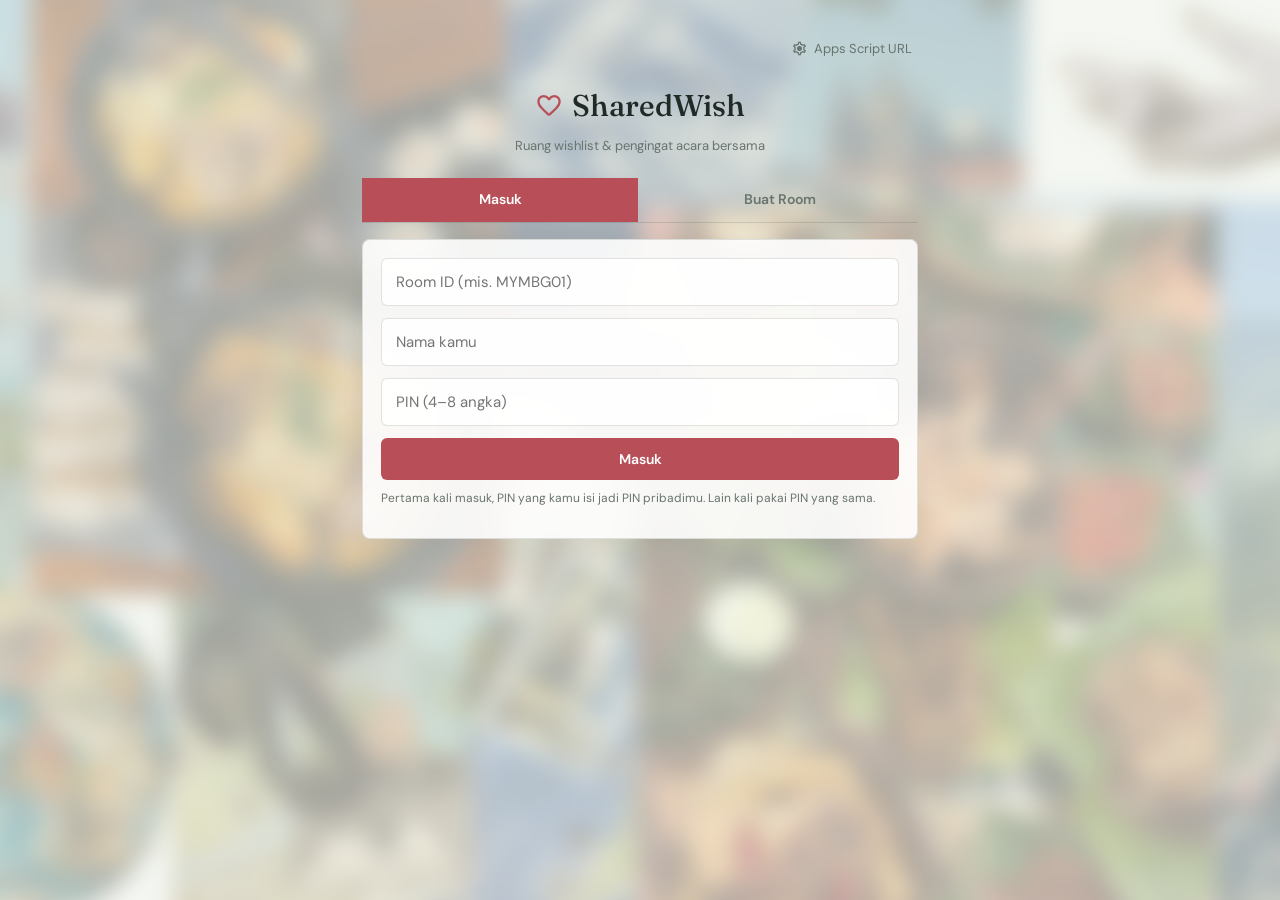
==== sharedwish-v1.html @ 008b89a0 "Add files via upload" ====
<!DOCTYPE html>
<html lang="id">
<head>
<meta charset="UTF-8">
<meta name="viewport" content="width=device-width, initial-scale=1, viewport-fit=cover">
<title>SharedWish</title>
<link rel="preconnect" href="https://fonts.googleapis.com">
<link rel="preconnect" href="https://fonts.gstatic.com" crossorigin>
<link href="https://fonts.googleapis.com/css2?family=DM+Sans:wght@400;500;600;700&family=Fraunces:opsz,wght@9..144,500;9..144,600&family=Material+Symbols+Rounded:opsz,wght,FILL,GRAD@20..48,400,0,0" rel="stylesheet">
<style>
:root{
  color-scheme:light;
  --bg:#f3f5ef; --surface:rgba(255,255,255,.88); --text:#202a26; --muted:#68746e;
  --accent:#b84f58; --accent-soft:#f6e6e1; --plum:#486359;
  --border:rgba(46,69,59,.15); --radius:8px;
}
:root[data-theme="dark"]{
  color-scheme:dark;
  --bg:#1c2723; --surface:rgba(35,47,42,.9); --text:#f0f2ec; --muted:#b1bcb4;
  --accent:#e17c78; --accent-soft:#503936; --plum:#b5c7b9; --border:rgba(219,233,220,.15);
}
html{scroll-padding-top:env(safe-area-inset-top,0px);}
*{box-sizing:border-box;}
body{margin:0;background:var(--bg);color:var(--text);font-family:'DM Sans',sans-serif;min-height:100vh;
  padding-top:env(safe-area-inset-top,0px);padding-bottom:env(safe-area-inset-bottom,0px);isolation:isolate;}
body::before,body::after{content:"";position:fixed;inset:-20px;pointer-events:none;z-index:-1;}
body::before{background:url('bg.jpg') center/cover no-repeat;filter:blur(12px);transform:scale(1.04);}
body::after{inset:0;background:rgba(239,243,236,.66);}
:root[data-theme="dark"] body::after{background:rgba(20,30,26,.72);}
h1,h2,h3{font-family:'Fraunces',serif;font-weight:500;margin:0;}
.wrap{max-width:600px;margin:0 auto;padding:34px 22px 72px;}
.screen{display:none;} .screen.active{display:block;}
input,select,textarea{width:100%;padding:13px 14px;border:1px solid var(--border);border-radius:6px;background:var(--surface);color:var(--text);font-family:inherit;font-size:15px;margin-bottom:12px;}
input:focus,select:focus,textarea:focus{outline:2px solid var(--accent);outline-offset:1px;}
button{font-family:inherit;font-size:14px;border:none;border-radius:6px;padding:12px 16px;cursor:pointer;transition:background .18s ease,border-color .18s ease,transform .18s ease;}
button:hover{transform:translateY(-1px);}
.btn-primary{background:var(--accent);color:#fff;width:100%;font-weight:600;}
.btn-primary:disabled{opacity:.6;}
.btn-ghost{background:transparent;color:var(--plum);padding:8px 4px;}
.btn-danger{background:transparent;color:var(--accent);}
.card{background:var(--surface);backdrop-filter:blur(18px);border:1px solid var(--border);border-radius:var(--radius);padding:18px;margin-bottom:12px;box-shadow:0 8px 24px rgba(34,48,39,.06);}
header.top{display:flex;align-items:center;justify-content:space-between;margin-bottom:24px;gap:10px;}
.badge{font-size:13px;color:var(--muted);}
.stat-row{display:flex;gap:10px;margin:20px 0;}
.stat{flex:1;background:var(--surface);border:1px solid var(--border);border-radius:6px;padding:14px;text-align:left;}
.stat b{display:block;font-size:24px;font-weight:600;}
.stat span{font-size:12px;color:var(--muted);}
.wish-item{display:flex;justify-content:space-between;align-items:flex-start;gap:10px;}
.wish-title{font-weight:600;}
.wish-meta{font-size:13px;color:var(--muted);margin-top:2px;}
.status-pill{display:inline-flex;align-items:center;gap:4px;font-size:12px;padding:4px 8px;border-radius:4px;background:var(--accent-soft);color:var(--accent);white-space:nowrap;}
.empty{text-align:center;color:var(--muted);padding:40px 10px;}
.fab{position:fixed;right:max(20px,env(safe-area-inset-right,0px));bottom:max(20px,env(safe-area-inset-bottom,0px));background:var(--accent);color:#fff;width:54px;height:54px;border-radius:50%;font-size:24px;display:flex;align-items:center;justify-content:center;box-shadow:0 8px 22px rgba(75,47,43,.25);border:none;}
.modal-back{position:fixed;inset:0;background:rgba(20,30,26,.46);backdrop-filter:blur(5px);display:none;align-items:flex-end;justify-content:center;z-index:10;}
.modal-back.active{display:flex;}
.modal{background:var(--surface);backdrop-filter:blur(22px);width:100%;max-width:600px;border:1px solid var(--border);border-radius:10px 10px 0 0;padding:24px 22px calc(22px + env(safe-area-inset-bottom,0px));max-height:85vh;overflow-y:auto;}
.modal h3{margin-bottom:16px;}
.row2{display:flex;gap:10px;} .row2>*{flex:1;}
.hint{font-size:12px;color:var(--muted);margin:-6px 0 14px;}
.action-row{display:flex;gap:10px;margin-top:6px;}
.action-row button{flex:1;}
.tab-row{display:flex;gap:4px;margin-bottom:16px;border-bottom:1px solid var(--border);}
.tab-btn{flex:1;background:transparent;border:0;border-bottom:2px solid transparent;border-radius:0;color:var(--muted);font-weight:600;padding:12px;}
.tab-btn.active{background:var(--accent);color:#fff;border-color:var(--accent);}
.auth-form{display:none;} .auth-form.active{display:block;}
.room-id-badge{display:inline-block;background:var(--accent-soft);color:var(--accent);font-size:12px;font-weight:600;letter-spacing:.5px;padding:5px 9px;border-radius:4px;margin-top:7px;}
.top-line{display:flex;justify-content:space-between;align-items:center;margin-bottom:24px;}
.gear{background:transparent;color:var(--muted);font-size:13px;padding:6px;display:inline-flex;align-items:center;gap:6px;}
.sync-note{font-size:12px;color:var(--muted);text-align:center;margin:6px 0 14px;}
.nav-grid{display:grid;grid-template-columns:1fr 1fr;gap:10px;margin:18px 0}
.nav-btn{background:var(--surface);border:1px solid var(--border);color:var(--text);padding:16px 12px;border-radius:6px;font-weight:600;display:flex;align-items:center;gap:10px;text-align:left}
.nav-btn .icon{color:var(--accent);}
.banner{background:var(--surface);border-left:3px solid var(--accent);color:var(--text);border-radius:4px;padding:11px 14px;margin-bottom:10px;font-size:14px;display:flex;align-items:center;gap:8px}
.bar{display:flex;height:10px;border-radius:6px;overflow:hidden;background:var(--border);margin:8px 0}
.bar i{display:block;background:var(--accent)}
.row-btns{display:flex;gap:8px;flex-wrap:wrap;margin-top:14px}
.btn-sm{background:var(--surface);border:1px solid var(--border);color:var(--plum);padding:8px 11px;font-size:13px;display:inline-flex;align-items:center;justify-content:center;gap:6px}
label.lb{display:block;font-size:12px;color:var(--muted);margin:0 0 4px}
.side{display:flex;flex-direction:column;align-items:flex-end;gap:8px}
.mem img{width:100%;max-height:220px;object-fit:cover;border-radius:10px;margin-bottom:10px;display:block}
.story{font-style:italic;margin:10px 0 0;line-height:1.5}
.icon{font-family:'Material Symbols Rounded';font-weight:normal;font-style:normal;font-size:20px;line-height:1;letter-spacing:normal;text-transform:none;display:inline-flex;align-items:center;white-space:nowrap;word-wrap:normal;direction:ltr;font-feature-settings:'liga';-webkit-font-feature-settings:'liga';-webkit-font-smoothing:antialiased;}
.icon.small{font-size:17px;}
.brand{display:flex;align-items:center;justify-content:center;gap:9px;}
.brand .icon{font-size:28px;color:var(--accent);}
@media(max-width:420px){.wrap{padding:24px 16px 72px}.card{padding:15px}.row-btns{gap:6px}.row-btns .btn-sm{flex:1}.side .btn-sm{font-size:12px;padding:7px 8px}}
</style>
</head>
<body>
<div class="wrap">

  <div id="screen-login" class="screen active">
    <div class="top-line">
      <div></div>
      <button class="gear" onclick="getApiUrl(true)"><span class="icon small" aria-hidden="true">settings</span> Apps Script URL</button>
    </div>
    <div style="text-align:center;margin-bottom:24px;">
      <h1 class="brand" style="font-size:30px;"><span class="icon" aria-hidden="true">favorite</span> SharedWish</h1>
      <p class="badge">Ruang wishlist &amp; pengingat acara bersama</p>
    </div>
    <div class="tab-row">
      <button class="tab-btn active" id="tab-join" onclick="switchAuthTab('join')">Masuk</button>
      <button class="tab-btn" id="tab-create" onclick="switchAuthTab('create')">Buat Room</button>
    </div>
    <div class="card auth-form active" id="form-join">
      <input id="in-roomid" placeholder="Room ID (mis. MYMBG01)" autocapitalize="characters">
      <input id="in-username" placeholder="Nama kamu">
      <input id="in-pin" type="password" inputmode="numeric" maxlength="8" placeholder="PIN (4–8 angka)">
      <button class="btn-primary" id="btn-join" onclick="joinRoom()">Masuk</button>
      <p class="hint" style="margin-top:10px;">Pertama kali masuk, PIN yang kamu isi jadi PIN pribadimu. Lain kali pakai PIN yang sama.</p>
    </div>
    <div class="card auth-form" id="form-create">
      <input id="in-newroomname" placeholder="Nama room, mis. My MBG">
      <input id="in-sheeturl" placeholder="Link atau ID Google Spreadsheet kamu">
      <input id="in-newusername" placeholder="Nama kamu">
      <input id="in-newpin" type="password" inputmode="numeric" maxlength="8" placeholder="PIN pribadi (4–8 angka)">
      <input id="in-createcode" placeholder="Kode pembuat (isi hanya jika diatur di backend)">
      <button class="btn-primary" id="btn-create" onclick="createRoom()">Buat Room Baru</button>
      <p class="hint" style="margin-top:10px;">Spreadsheet hanya dikirim sekali ke backend; setelah itu backend yang menentukan Spreadsheet dari Room ID.</p>
    </div>
  </div>

  <div id="screen-room" class="screen">
    <header class="top">
      <div>
        <h2 id="room-name">Room</h2>
        <p class="badge" id="room-members"></p>
        <span class="room-id-badge" id="room-id-badge"></span>
      </div>
      <button class="btn-ghost" onclick="logout()"><span class="icon small" aria-hidden="true">logout</span> Keluar</button>
    </header>
    <div id="banners"></div>
    <div class="stat-row" id="room-stats"></div>
    <div class="card" id="progress"></div>
    <div class="nav-grid">
      <button class="nav-btn" onclick="goWishlist()"><span class="icon" aria-hidden="true">favorite</span> Wishlist</button>
      <button class="nav-btn" onclick="goEntity('events')"><span class="icon" aria-hidden="true">event</span> Event</button>
      <button class="nav-btn" onclick="goEntity('secrets')"><span class="icon" aria-hidden="true">lock</span> Secret</button>
      <button class="nav-btn" onclick="goEntity('memories')"><span class="icon" aria-hidden="true">photo_camera</span> Memory</button>
    </div>
    <div class="row-btns">
      <button class="btn-sm" onclick="shareRoom()"><span class="icon small" aria-hidden="true">group_add</span> Undang</button>
      <button class="btn-sm" onclick="enableNotif()"><span class="icon small" aria-hidden="true">notifications</span> Notifikasi</button>
      <button class="btn-sm" onclick="exportJson()"><span class="icon small" aria-hidden="true">download</span> JSON</button>
      <button class="btn-sm" onclick="exportCsv()"><span class="icon small" aria-hidden="true">download</span> CSV</button>
    </div>
  </div>

  <div id="screen-wishlist" class="screen">
    <header class="top">
      <div>
        <button class="btn-ghost" onclick="goRoom()" style="padding-left:0;"><span class="icon small" aria-hidden="true">arrow_back</span> Room</button>
        <h2>Wishlist</h2>
      </div>
    </header>
    <p class="sync-note" id="sync-note"></p>
    <div id="wishlist-list"></div>
    <button class="fab" onclick="openModal()" aria-label="Tambah wishlist"><span class="icon" aria-hidden="true">add</span></button>
  </div>

  <div id="screen-entity" class="screen">
    <header class="top"><div>
      <button class="btn-ghost" onclick="goRoom()" style="padding-left:0;"><span class="icon small" aria-hidden="true">arrow_back</span> Room</button>
      <h2 id="ent-title"></h2><p class="badge" id="ent-sub"></p>
    </div></header>
    <div id="ent-list"></div>
    <button class="fab" id="ent-fab" onclick="openEnt()" aria-label="Tambah"><span class="icon" aria-hidden="true">add</span></button>
  </div>

</div>

<div class="modal-back" id="modal-back">
  <div class="modal">
    <h3 id="modal-title">Tambah Wishlist</h3>
    <input id="f-title" placeholder="Judul (mis. Camping bareng)">
    <textarea id="f-desc" placeholder="Deskripsi (opsional)" rows="2"></textarea>
    <div class="row2">
      <select id="f-category">
        <option value="Umum">Umum</option>
        <option value="Kuliner">Kuliner</option>
        <option value="Jalan-jalan">Jalan-jalan</option>
        <option value="Hiburan">Hiburan</option>
        <option value="Lainnya">Lainnya</option>
      </select>
      <select id="f-priority">
        <option value="Rendah">Prioritas: Rendah</option>
        <option value="Sedang" selected>Prioritas: Sedang</option>
        <option value="Tinggi">Prioritas: Tinggi</option>
      </select>
    </div>
    <div class="row2">
      <select id="f-status">
        <option value="idea">Ide</option>
        <option value="planned">Direncanakan</option>
        <option value="preparing">Dipersiapkan</option>
        <option value="done">Selesai</option>
      </select>
      <input id="f-target" type="date">
    </div>
    <button class="btn-sm" id="btn-mem" style="display:none;margin-bottom:12px" onclick="memWish()"></button>
    <div class="action-row">
      <button class="btn-ghost" onclick="closeModal()">Batal</button>
      <button class="btn-danger" id="btn-delete" onclick="deleteWish()" style="display:none;">Hapus</button>
      <button class="btn-primary" id="btn-save" onclick="saveWish()">Simpan</button>
    </div>
  </div>
</div>

<div class="modal-back" id="ent-modal">
  <div class="modal">
    <h3 id="ent-mtitle"></h3>
    <div id="ent-fields"></div>
    <div id="ent-extra"></div>
    <div class="action-row">
      <button class="btn-ghost" onclick="closeEnt()">Batal</button>
      <button class="btn-danger" id="ent-del" onclick="delEnt()" style="display:none;">Hapus</button>
      <button class="btn-primary" id="ent-save" onclick="saveEnt()">Simpan</button>
    </div>
  </div>
</div>

<script>
const STATUS_LABEL={idea:'Ide',planned:'Direncanakan',preparing:'Dipersiapkan',done:'Selesai'};
const STATUS_ICON={idea:'lightbulb',planned:'event_note',preparing:'schedule',done:'check_circle'};
function icon(name,small=false){ return `<span class="icon${small?' small':''}" aria-hidden="true">${name}</span>`; }
function statusMarkup(status){ return `${icon(STATUS_ICON[status]||'circle',true)} ${STATUS_LABEL[status]||status}`; }
let state={currentRoom:null,currentUser:null,rooms:{}};
let editingId=null;

function loadState(){
  try{ const raw=localStorage.getItem('sharedwish'); if(raw) state=JSON.parse(raw); }
  catch(e){ console.warn('load failed',e); }
}
function saveState(){
  try{ localStorage.setItem('sharedwish', JSON.stringify(state)); }
  catch(e){ console.warn('save failed',e); }
}
function show(id){
  document.querySelectorAll('.screen').forEach(s=>s.classList.remove('active'));
  document.getElementById(id).classList.add('active');
}
function currentRoomObj(){ return state.rooms[state.currentRoom]; }

function getApiUrl(force){
  let url=localStorage.getItem('sharedwish_apiurl');
  if(!url||force){
    url=prompt('Masukkan Apps Script Web App URL (hasil deploy backend):', url||'');
    if(url) localStorage.setItem('sharedwish_apiurl', url.trim());
  }
  return url;
}
function extractSheetId(input){
  const m=(input||'').match(/[-\w]{25,}/);
  return m?m[0]:(input||'').trim();
}
async function api(body,auth=true){
  const url=getApiUrl(); if(!url) throw new Error('Apps Script URL belum diatur');
  if(auth){ const r=currentRoomObj(); body={...body,roomId:state.currentRoom,name:state.currentUser,token:r&&r.token}; }
  const res=await fetch(url,{method:'POST',headers:{'Content-Type':'text/plain;charset=utf-8'},body:JSON.stringify(body)});
  const data=await res.json();
  if(data.error) throw new Error(data.error);
  return data;
}
const PIN_OK=v=>/^\d{4,8}$/.test(v);
function switchAuthTab(mode){
  document.getElementById('tab-join').classList.toggle('active',mode==='join');
  document.getElementById('tab-create').classList.toggle('active',mode==='create');
  document.getElementById('form-join').classList.toggle('active',mode==='join');
  document.getElementById('form-create').classList.toggle('active',mode==='create');
}
function genRoomId(name){
  const base=(name||'ROOM').toUpperCase().replace(/[^A-Z0-9]/g,'').slice(0,6)||'ROOM';
  return base+Math.random().toString(36).slice(2,7).toUpperCase();
}
async function joinRoom(){
  const roomId=document.getElementById('in-roomid').value.trim().toUpperCase();
  const userName=document.getElementById('in-username').value.trim();
  const pin=document.getElementById('in-pin').value.trim();
  if(!roomId||!userName){ alert('Isi Room ID dan nama kamu dulu ya.'); return; }
  if(!PIN_OK(pin)){ alert('PIN harus 4–8 angka.'); return; }
  if(!getApiUrl()) return;
  const btn=document.getElementById('btn-join'); btn.disabled=true; btn.textContent='Menghubungkan...';
  try{
    const r=await api({action:'joinRoom',roomId,name:userName,pin},false);
    const old=state.rooms[roomId]||{members:[],wishlist:[]};
    state.rooms[roomId]={...old,name:r.roomName||roomId,token:r.token};
    state.currentRoom=roomId; state.currentUser=r.name;
    saveState(); document.getElementById('in-pin').value='';
    await syncRoom(); goRoom();
  }catch(err){ alert('Gagal masuk: '+err.message); }
  finally{ btn.disabled=false; btn.textContent='Masuk'; }
}
async function createRoom(){
  const roomName=document.getElementById('in-newroomname').value.trim();
  const sheetInput=document.getElementById('in-sheeturl').value.trim();
  const userName=document.getElementById('in-newusername').value.trim();
  const pin=document.getElementById('in-newpin').value.trim();
  const createCode=document.getElementById('in-createcode').value.trim();
  if(!roomName||!sheetInput||!userName){ alert('Isi nama room, link Spreadsheet, dan nama kamu dulu ya.'); return; }
  if(!PIN_OK(pin)){ alert('PIN harus 4–8 angka.'); return; }
  if(!getApiUrl()) return;
  const spreadsheetId=extractSheetId(sheetInput);
  const roomId=genRoomId(roomName);
  const btn=document.getElementById('btn-create'); btn.disabled=true; btn.textContent='Membuat room...';
  try{
    const r=await api({action:'createRoom',roomId,roomName,spreadsheetId,name:userName,pin,createCode},false);
    state.rooms[roomId]={name:roomName,token:r.token,members:[r.name],wishlist:[]};
    state.currentRoom=roomId; state.currentUser=r.name;
    saveState(); document.getElementById('in-newpin').value='';
    goRoom();
    alert('Room dibuat! Room ID: '+roomId+'\nBagikan Room ID ke pasanganmu. Saat pertama masuk, dia membuat PIN-nya sendiri.');
  }catch(err){ alert('Gagal membuat room: '+err.message); }
  finally{ btn.disabled=false; btn.textContent='Buat Room Baru'; }
}
function logout(){ state.currentRoom=null; state.currentUser=null; saveState(); show('screen-login'); }

async function syncRoom(){
  const room=currentRoomObj();
  if(!room) return;
  const note=document.getElementById('sync-note');
  if(note) note.textContent='Menyinkronkan...';
  try{
    const r=await api({action:'sync'});
    room.wishlist=r.wishlist; room.events=r.events; room.secrets=r.secrets; room.memories=r.memories;
    if(r.members.length) room.members=r.members.map(m=>m.name);
    if(r.roomName) room.name=r.roomName;
    saveState();
    if(note) note.textContent='';
  }catch(err){
    if(/Sesi tidak valid|Room tidak ditemukan/.test(err.message)){ logout(); alert('Sesi berakhir, silakan masuk lagi.'); return; }
    if(note) note.textContent='Gagal sinkron ('+err.message+') — menampilkan data tersimpan terakhir.';
  }
}
function goRoom(skip){
  const room=currentRoomObj();
  if(!room){ show('screen-login'); return; }
  document.getElementById('room-name').textContent=room.name;
  document.getElementById('room-members').textContent=room.members.join(' · ');
  document.getElementById('room-id-badge').textContent='Room ID: '+state.currentRoom;
  const c={idea:0,planned:0,preparing:0,done:0};
  room.wishlist.forEach(w=>c[w.status]=(c[w.status]||0)+1);
  document.getElementById('room-stats').innerHTML=`
    <div class="stat"><b>${room.wishlist.length}</b><span>Total</span></div>
    <div class="stat"><b>${c.planned+c.preparing}</b><span>Berjalan</span></div>
    <div class="stat"><b>${c.done}</b><span>Selesai</span></div>`;
  renderProgress(room,c); renderBanners(room);
  show('screen-room');
  if(skip!==true) syncRoom().then(()=>{ if(document.getElementById('screen-room').classList.contains('active')) goRoom(true); });
}
async function goWishlist(){
  show('screen-wishlist');
  renderWishlist();
  await syncRoom();
  renderWishlist();
}

function renderWishlist(){
  const room=currentRoomObj();
  const list=document.getElementById('wishlist-list');
  if(!room.wishlist.length){
    list.innerHTML='<div class="empty">Belum ada wishlist.<br>Ketuk + untuk menambah hal yang ingin kalian lakukan bersama.</div>';
    return;
  }
  const order={idea:0,planned:1,preparing:2,done:3};
  const sorted=[...room.wishlist].sort((a,b)=>order[a.status]-order[b.status]);
  list.innerHTML=sorted.map(w=>`
    <div class="card wish-item" onclick="openModal('${w.id}')">
      <div>
        <div class="wish-title">${escapeHtml(w.title)}</div>
        <div class="wish-meta">${escapeHtml(w.category)} · ${escapeHtml(w.priority)}${w.target?' · '+w.target:''} · oleh ${escapeHtml(w.creator)}</div>
      </div>
      ${wishSide(w)}
    </div>`).join('');
}
function escapeHtml(s){ return (s||'').toString().replace(/[&<>"']/g,c=>({'&':'&amp;','<':'&lt;','>':'&gt;','"':'&quot;',"'":'&#39;'}[c])); }

function openModal(id){
  editingId=id||null;
  const room=currentRoomObj();
  const del=document.getElementById('btn-delete');
  if(editingId){
    const w=room.wishlist.find(x=>x.id===editingId);
    document.getElementById('modal-title').textContent='Edit Wishlist';
    document.getElementById('f-title').value=w.title;
    document.getElementById('f-desc').value=w.description||'';
    document.getElementById('f-category').value=w.category;
    document.getElementById('f-priority').value=w.priority;
    document.getElementById('f-status').value=w.status;
    document.getElementById('f-target').value=d10(w.target);
    del.style.display='block';
  }else{
    document.getElementById('modal-title').textContent='Tambah Wishlist';
    document.getElementById('f-title').value='';
    document.getElementById('f-desc').value='';
    document.getElementById('f-category').value='Umum';
    document.getElementById('f-priority').value='Sedang';
    document.getElementById('f-status').value='idea';
    document.getElementById('f-target').value='';
    del.style.display='none';
  }
  updateMemBtn();
  document.getElementById('modal-back').classList.add('active');
}
function closeModal(){ document.getElementById('modal-back').classList.remove('active'); editingId=null; }

async function saveWish(){
  const title=document.getElementById('f-title').value.trim();
  if(!title){ alert('Judul wajib diisi.'); return; }
  const data={
    title,
    description:document.getElementById('f-desc').value.trim(),
    category:document.getElementById('f-category').value,
    priority:document.getElementById('f-priority').value,
    status:document.getElementById('f-status').value,
    target:document.getElementById('f-target').value,
  };
  const btn=document.getElementById('btn-save'); btn.disabled=true; btn.textContent='Menyimpan...';
  try{
    const prev=editingId&&currentRoomObj().wishlist.find(x=>x.id===editingId);
    const wasDone=!!prev&&prev.status==='done';
    if(editingId){ data.id=editingId; await api({action:'update',sheet:'Wishlist',data}); }
    else { data.id='W'+Date.now(); await api({action:'add',sheet:'Wishlist',data}); }
    closeModal(); await syncRoom(); renderWishlist();
    if(data.status==='done'&&!wasDone&&confirm('Selesai! Simpan sebagai Memory sekarang?')) memWish(data.id);
  }catch(err){ alert('Gagal menyimpan: '+err.message); }
  finally{ btn.disabled=false; btn.textContent='Simpan'; }
}
async function deleteWish(){
  if(!editingId||!confirm('Hapus wishlist ini?')) return;
  try{ await api({action:'delete',sheet:'Wishlist',id:editingId}); closeModal(); await syncRoom(); renderWishlist(); }
  catch(err){ alert('Gagal menghapus: '+err.message); }
}

/* ---------- V2: event & reminder ---------- */
const ENT={
 events:{sheet:'Events',title:'Event',icon:'event',fields:[['title','Nama acara','text'],['date','Tanggal','date'],['time','Jam','time'],['location','Lokasi','text'],['notes','Catatan','textarea'],['reminder','Reminder','select',[['none','Tanpa reminder'],['0','Pada hari H'],['1','H-1 (sehari sebelum)'],['3','H-3'],['7','H-7']]]]},
 secrets:{sheet:'Secrets',title:'Secret Wishlist',icon:'lock',sub:'Hanya kamu yang melihat ini di aplikasi',fields:[['title','Judul','text'],['description','Deskripsi','textarea']]},
 memories:{sheet:'Memories',title:'Memory',icon:'photo_camera',sub:'Arsip pengalaman kalian — lahir dari wishlist yang terwujud atau event yang sudah lewat',fields:[['title','Judul kenangan','text'],['date','Tanggal kejadian','date'],['note','Cerita — apa yang terjadi dan apa yang kalian rasakan?','textarea'],['image','Link foto (Google Drive / URL)','text']]}
};
let entKey=null, entEditId=null;
const d10=v=>(v||'').toString().slice(0,10);
function daysUntil(ds){ const d=new Date(d10(ds)+'T00:00:00'), t=new Date(); t.setHours(0,0,0,0); return Math.round((d-t)/864e5); }
function reminderList(room){
  return (room.events||[]).filter(e=>e.date&&e.reminder!==''&&e.reminder!=='none'&&e.reminder!==undefined).map(e=>{
    const dl=daysUntil(e.date); if(dl<0||dl>+e.reminder) return null;
    const txt=dl===0?`Hari ini — ${e.title}${e.time?' pukul '+e.time:''}`:dl===1?`Besok — ${e.title}`:`${dl} hari lagi — ${e.title}`;
    return {id:e.id,txt};
  }).filter(Boolean);
}
function renderBanners(room){
  const list=reminderList(room);
  document.getElementById('banners').innerHTML=list.map(r=>`<div class="banner">${icon('notifications',true)} ${escapeHtml(r.txt)}</div>`).join('');
  if('Notification' in window && Notification.permission==='granted'){
    const today=new Date().toDateString();
    list.forEach(r=>{ try{ const k='sw_n_'+r.id+'_'+today; if(!localStorage.getItem(k)){ localStorage.setItem(k,1); new Notification('SharedWish',{body:r.txt}); } }catch(e){} });
  }
}
function enableNotif(){
  if(!('Notification' in window)){ alert('Browser ini tidak mendukung notifikasi.'); return; }
  Notification.requestPermission().then(p=>{ if(p==='granted'){ alert('Notifikasi aktif. Pengingat muncul saat aplikasi dibuka.'); renderBanners(currentRoomObj()); } else alert('Izin notifikasi ditolak.'); });
}
function fieldHtml(f,v){
  const [k,l,t,o]=f, val=escapeHtml(v||'');
  const inp=t==='textarea'?`<textarea id="e-${k}" rows="2">${val}</textarea>`
    :t==='select'?`<select id="e-${k}">${o.map(([a,b])=>`<option value="${a}"${String(v)===a?' selected':''}>${b}</option>`).join('')}</select>`
    :`<input id="e-${k}" type="${t}" value="${val}">`;
  return `<label class="lb">${l}</label>${inp}`;
}
function entRows(){ return currentRoomObj()[entKey]||[]; }
function goEntity(k){
  entKey=k; const c=ENT[k];
  document.getElementById('ent-title').innerHTML=`${icon(c.icon)} ${c.title}`;
  document.getElementById('ent-sub').textContent=c.sub||'';
  document.getElementById('ent-fab').style.display=k==='memories'?'none':'flex';
  show('screen-entity'); renderEnt();
  syncRoom().then(()=>{ if(entKey===k) renderEnt(); });
}
function renderEnt(){
  let rows=[...entRows()];
  if(entKey==='events') rows.sort((a,b)=>(d10(a.date)+a.time).localeCompare(d10(b.date)+b.time));
  if(entKey==='memories') rows.sort((a,b)=>d10(b.date).localeCompare(d10(a.date)));
  const el=document.getElementById('ent-list');
  if(!rows.length){ el.innerHTML=entKey==='memories'?'<div class="empty">Belum ada memory.<br>Tandai wishlist sebagai selesai, atau buka event yang sudah lewat, lalu pilih “Jadikan Memory”.</div>':'<div class="empty">Belum ada data. Ketuk + untuk menambah.</div>'; return; }
  if(entKey==='memories'){ el.innerHTML=rows.map(memCard).join(''); return; }
  el.innerHTML=rows.map(r=>{
    let meta='', extra='';
    if(entKey==='events'){ const dl=r.date?daysUntil(r.date):null; meta=[d10(r.date),r.time,r.location].filter(Boolean).join(' · '); extra=evSide(r,dl); if(r.notes) meta+=`<br>${escapeHtml(r.notes)}`; }
    if(entKey==='secrets') meta=escapeHtml(r.description);
    if(entKey==='memories'){ meta=[d10(r.date)].filter(Boolean).join('')+(r.note?'<br>'+escapeHtml(r.note):''); {const rl=refLabel(r); if(rl) meta+='<br>'+icon('link',true)+' '+escapeHtml(rl);}
      if(/^https?:\/\//.test(r.image||'')) meta+=`<br><a href="${escapeHtml(r.image)}" target="_blank" rel="noopener">${icon('photo_camera',true)} Lihat foto</a>`; }
    return `<div class="card wish-item" onclick="openEnt('${r.id}')"><div><div class="wish-title">${escapeHtml(r.title)}</div><div class="wish-meta">${entKey==='events'?escapeHtml(meta).replace(/&lt;br&gt;/g,'<br>'):meta}</div></div>${extra}</div>`;
  }).join('');
}
let entRef=null;
function findMem(type,id){ return (currentRoomObj().memories||[]).find(m=>m.ref_type===type&&m.ref_id===id); }
function refLabel(m){
  if(!m.ref_type||!m.ref_id) return '';
  const r=currentRoomObj(), list=m.ref_type==='wishlist'?r.wishlist:(r.events||[]);
  const src=list.find(x=>x.id===m.ref_id);
  return src?(m.ref_type==='wishlist'?'Wishlist: ':'Event: ')+src.title:'';
}
function memoryFrom(type,id,title,date){
  const m=findMem(type,id);
  if(type==='wishlist') closeModal(); else closeEnt();
  goEntity('memories');
  if(m) openEnt(m.id); else openEnt(null,{title,date:d10(date)||d10(new Date().toISOString()),ref_type:type,ref_id:id});
}
function updateMemBtn(){
  const b=document.getElementById('btn-mem'); b.style.display='none';
  const w=editingId&&currentRoomObj().wishlist.find(x=>x.id===editingId);
  if(!w||w.status!=='done') return;
  b.innerHTML=`${icon('photo_camera',true)} ${findMem('wishlist',w.id)?'Lihat Memory':'Simpan sebagai Memory'}`;
  b.style.display='inline-block';
}
function memWish(id){ const w=currentRoomObj().wishlist.find(x=>x.id===(id||editingId)); if(w) memoryFrom('wishlist',w.id,w.title,w.target); }
function memEvt(id){ const e=(currentRoomObj().events||[]).find(x=>x.id===id); if(e) memoryFrom('events',id,e.title,e.date); }
function openEnt(id,pre){
  entEditId=id||null; entRef=pre&&pre.ref_id?{ref_type:pre.ref_type,ref_id:pre.ref_id}:null;
  const c=ENT[entKey];
  const row=id?entRows().find(x=>x.id===id):(pre||{reminder:'1'});
  document.getElementById('ent-mtitle').textContent=(id?'Edit ':'Tambah ')+c.title.replace(/^\S+\s/,'');
  document.getElementById('ent-fields').innerHTML=c.fields.map(f=>fieldHtml(f,f[2]==='date'?d10(row[f[0]]):row[f[0]])).join('');
  let extra='';
  if(entKey==='events'&&id){ const m=findMem('events',id); if(m||daysUntil(row.date)<=0) extra=`<button class="btn-sm" style="margin-bottom:12px" onclick="memEvt('${id}')">${icon('photo_camera',true)} ${m?'Lihat Memory':'Simpan sebagai Memory'}</button>`; }
  if(entKey==='memories'){ const rl=refLabel(row); if(rl) extra=`<p class="badge">${icon('link',true)} ${escapeHtml(rl)}</p>`; }
  document.getElementById('ent-extra').innerHTML=extra;
  document.getElementById('ent-del').style.display=id?'block':'none';
  document.getElementById('ent-modal').classList.add('active');
}
function closeEnt(){ document.getElementById('ent-modal').classList.remove('active'); entEditId=null; }
async function saveEnt(){
  const c=ENT[entKey], data={};
  c.fields.forEach(f=>data[f[0]]=document.getElementById('e-'+f[0]).value.trim());
  if(!data.title){ alert('Judul wajib diisi.'); return; }
  if(entKey==='events'&&!data.date){ alert('Tanggal acara wajib diisi.'); return; }
  const btn=document.getElementById('ent-save'); btn.disabled=true; btn.textContent='Menyimpan...';
  try{
    if(entEditId) data.id=entEditId; else { data.id='X'+Date.now(); if(entRef) Object.assign(data,entRef); }
    await api({action:entEditId?'update':'add',sheet:c.sheet,data});
    closeEnt(); await syncRoom(); renderEnt();
  }catch(err){ alert('Gagal menyimpan: '+err.message); }
  finally{ btn.disabled=false; btn.textContent='Simpan'; }
}
async function delEnt(){
  if(!entEditId||!confirm('Hapus data ini?')) return;
  try{ await api({action:'delete',sheet:ENT[entKey].sheet,id:entEditId}); closeEnt(); await syncRoom(); renderEnt(); }
  catch(err){ alert('Gagal menghapus: '+err.message); }
}

/* ---------- alur: selesai -> memory ---------- */
function wishSide(w){
  const pill=`<span class="status-pill">${statusMarkup(w.status)}</span>`;
  const btn=w.status==='done'
    ?`<button class="btn-sm" onclick="event.stopPropagation();memWish('${w.id}')">${icon('photo_camera',true)} ${findMem('wishlist',w.id)?'Lihat Memory':'Jadikan Memory'}</button>`
    :`<button class="btn-sm" onclick="event.stopPropagation();completeWish('${w.id}')">${icon('check',true)} Tandai selesai</button>`;
  return `<div class="side">${pill}${btn}</div>`;
}
async function completeWish(id){
  const w=currentRoomObj().wishlist.find(x=>x.id===id); if(!w) return;
  if(!confirm('Tandai "'+w.title+'" sudah selesai dilakukan?')) return;
  try{
    await api({action:'update',sheet:'Wishlist',data:{id,status:'done'}});
    await syncRoom(); renderWishlist();
    if(confirm('Selesai! Simpan sebagai Memory sekarang?')) memWish(id);
  }catch(err){ alert('Gagal memperbarui status: '+err.message); }
}
function evSide(r,dl){
  if(dl===null) return '';
  const pill=`<span class="status-pill">${dl<0?'Lewat':dl===0?'Hari ini':dl+' hari lagi'}</span>`;
  const has=findMem('events',r.id);
  const btn=(has||dl<=0)?`<button class="btn-sm" onclick="event.stopPropagation();memEvt('${r.id}')">${icon('photo_camera',true)} ${has?'Lihat Memory':'Jadikan Memory'}</button>`:'';
  return `<div class="side">${pill}${btn}</div>`;
}
function imgUrl(u){
  u=u||''; const g=u.match(/drive\.google\.com\/file\/d\/([\w-]+)/)||(/drive\.google\.com/.test(u)?u.match(/[?&]id=([\w-]+)/):null);
  if(g) return 'https://drive.google.com/thumbnail?id='+g[1]+'&sz=w800';
  return /^https?:\/\//.test(u)?u:'';
}
function longDate(ds){ const t=d10(ds); return t?new Date(t+'T00:00:00').toLocaleDateString('id-ID',{day:'numeric',month:'long',year:'numeric'}):''; }
function memCard(m){
  const img=imgUrl(m.image), rl=refLabel(m);
  return `<div class="card mem" onclick="openEnt('${m.id}')">${img?`<img src="${escapeHtml(img)}" alt="" onerror="this.style.display='none'">`:''}
    <div class="wish-title" style="font-size:17px">${escapeHtml(m.title)}</div>
    <div class="wish-meta">${longDate(m.date)}${rl?' · '+icon('link',true)+' '+escapeHtml(rl):''}</div>
    ${m.note?`<p class="story">“${escapeHtml(m.note)}”</p>`:''}</div>`;
}

/* ---------- V3: progress ---------- */
function renderProgress(room,c){
  const t=room.wishlist.length||1;
  const seg=[['idea',.3],['planned',.55],['preparing',.8],['done',1]];
  document.getElementById('progress').innerHTML=`<b>${icon('monitoring',true)} Progress wishlist</b>
    <div class="bar">${seg.map(([k,o])=>`<i style="width:${(c[k]||0)/t*100}%;opacity:${o}"></i>`).join('')}</div>
    <span class="badge">${Object.keys(STATUS_LABEL).map(k=>`${icon(STATUS_ICON[k],true)} ${STATUS_LABEL[k]} ${c[k]||0}`).join(' · ')}</span>
    <div class="badge" style="margin-top:6px">${icon('event',true)} ${(room.events||[]).length} event · ${icon('photo_camera',true)} ${(room.memories||[]).length} memory · ${icon('lock',true)} ${(room.secrets||[]).length} secret</div>`;
}

/* ---------- V4: undang & export ---------- */
function shareRoom(){
  const room=currentRoomObj(), id=state.currentRoom;
  const url=location.protocol.startsWith('http')&&!/^(127\.|localhost)/.test(location.hostname)?location.href.split('?')[0]+'?room='+id:'';
  const text=`Gabung ke room "${room.name}" di SharedWish.\nRoom ID: ${id}`+(url?`\nLink: ${url}`:'');
  if(navigator.share) navigator.share({text}).catch(()=>{});
  else if(navigator.clipboard) navigator.clipboard.writeText(text).then(()=>alert('Undangan disalin:\n\n'+text));
  else prompt('Salin undangan:',text);
}
function download(name,mime,content){
  const a=document.createElement('a'); a.href=URL.createObjectURL(new Blob([content],{type:mime})); a.download=name; a.click();
  setTimeout(()=>URL.revokeObjectURL(a.href),1000);
}
function exportJson(){
  const r=currentRoomObj();
  download(`sharedwish-${state.currentRoom}.json`,'application/json',JSON.stringify({room:r.name,roomId:state.currentRoom,members:r.members,wishlist:r.wishlist,events:r.events||[],memories:r.memories||[],secret_saya:r.secrets||[]},null,2));
}
function exportCsv(){
  const r=currentRoomObj(), q=v=>'"'+String(v==null?'':v).replace(/"/g,'""')+'"';
  const L=[['tipe','judul','tanggal','status/reminder','catatan','pembuat']];
  r.wishlist.forEach(w=>L.push(['wishlist',w.title,d10(w.target),w.status,w.description,w.creator]));
  (r.events||[]).forEach(e=>L.push(['event',e.title,(d10(e.date)+' '+(e.time||'')).trim(),e.reminder,e.notes,e.creator]));
  (r.memories||[]).forEach(m=>L.push(['memory',m.title,d10(m.date),'',m.note,m.creator]));
  download(`sharedwish-${state.currentRoom}.csv`,'text/csv;charset=utf-8','\ufeff'+L.map(x=>x.map(q).join(',')).join('\n'));
}

const qRoom=new URLSearchParams(location.search).get('room');
if(qRoom) document.getElementById('in-roomid').value=qRoom.toUpperCase();
loadState();
if(state.currentRoom && state.rooms[state.currentRoom] && state.rooms[state.currentRoom].token) goRoom(); else show('screen-login');
</script>
</body>
</html>
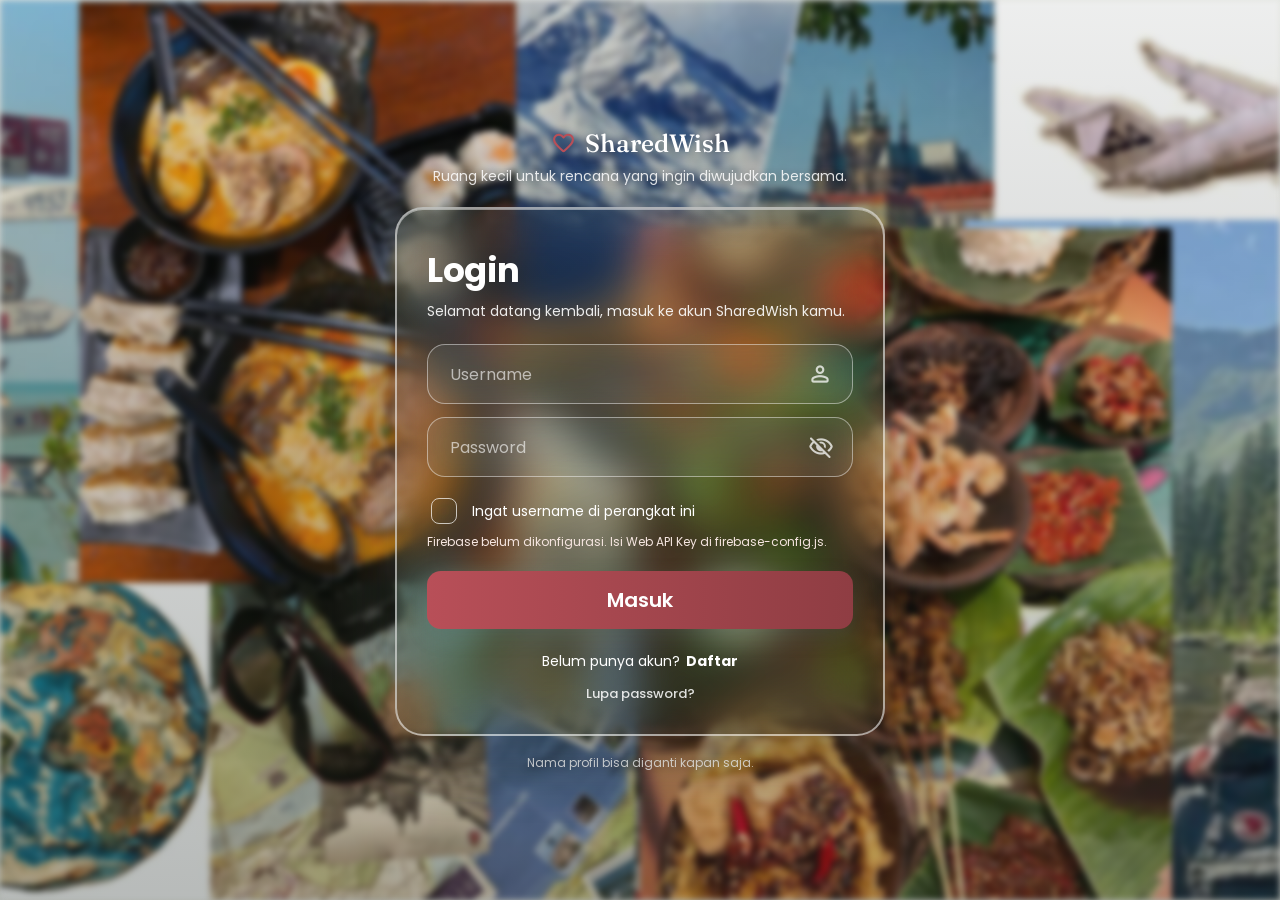
==== commit 0becf0e9: "Update sharedwish-v1.html" ====
--- a/sharedwish-v1.html
+++ b/sharedwish-v1.html
@@ -7,92 +7,20 @@
 <link rel="preconnect" href="https://fonts.googleapis.com">
 <link rel="preconnect" href="https://fonts.gstatic.com" crossorigin>
 <link href="https://fonts.googleapis.com/css2?family=DM+Sans:wght@400;500;600;700&family=Fraunces:opsz,wght@9..144,500;9..144,600&family=Material+Symbols+Rounded:opsz,wght,FILL,GRAD@20..48,400,0,0" rel="stylesheet">
-<style>
-:root{
-  color-scheme:light;
-  --bg:#f3f5ef; --surface:rgba(255,255,255,.88); --text:#202a26; --muted:#68746e;
-  --accent:#b84f58; --accent-soft:#f6e6e1; --plum:#486359;
-  --border:rgba(46,69,59,.15); --radius:8px;
-}
-:root[data-theme="dark"]{
-  color-scheme:dark;
-  --bg:#1c2723; --surface:rgba(35,47,42,.9); --text:#f0f2ec; --muted:#b1bcb4;
-  --accent:#e17c78; --accent-soft:#503936; --plum:#b5c7b9; --border:rgba(219,233,220,.15);
-}
-html{scroll-padding-top:env(safe-area-inset-top,0px);}
-*{box-sizing:border-box;}
-body{margin:0;background:var(--bg);color:var(--text);font-family:'DM Sans',sans-serif;min-height:100vh;
-  padding-top:env(safe-area-inset-top,0px);padding-bottom:env(safe-area-inset-bottom,0px);isolation:isolate;}
-body::before,body::after{content:"";position:fixed;inset:-20px;pointer-events:none;z-index:-1;}
-body::before{background:url('bg.jpg') center/cover no-repeat;filter:blur(12px);transform:scale(1.04);}
-body::after{inset:0;background:rgba(239,243,236,.66);}
-:root[data-theme="dark"] body::after{background:rgba(20,30,26,.72);}
-h1,h2,h3{font-family:'Fraunces',serif;font-weight:500;margin:0;}
-.wrap{max-width:600px;margin:0 auto;padding:34px 22px 72px;}
-.screen{display:none;} .screen.active{display:block;}
-input,select,textarea{width:100%;padding:13px 14px;border:1px solid var(--border);border-radius:6px;background:var(--surface);color:var(--text);font-family:inherit;font-size:15px;margin-bottom:12px;}
-input:focus,select:focus,textarea:focus{outline:2px solid var(--accent);outline-offset:1px;}
-button{font-family:inherit;font-size:14px;border:none;border-radius:6px;padding:12px 16px;cursor:pointer;transition:background .18s ease,border-color .18s ease,transform .18s ease;}
-button:hover{transform:translateY(-1px);}
-.btn-primary{background:var(--accent);color:#fff;width:100%;font-weight:600;}
-.btn-primary:disabled{opacity:.6;}
-.btn-ghost{background:transparent;color:var(--plum);padding:8px 4px;}
-.btn-danger{background:transparent;color:var(--accent);}
-.card{background:var(--surface);backdrop-filter:blur(18px);border:1px solid var(--border);border-radius:var(--radius);padding:18px;margin-bottom:12px;box-shadow:0 8px 24px rgba(34,48,39,.06);}
-header.top{display:flex;align-items:center;justify-content:space-between;margin-bottom:24px;gap:10px;}
-.badge{font-size:13px;color:var(--muted);}
-.stat-row{display:flex;gap:10px;margin:20px 0;}
-.stat{flex:1;background:var(--surface);border:1px solid var(--border);border-radius:6px;padding:14px;text-align:left;}
-.stat b{display:block;font-size:24px;font-weight:600;}
-.stat span{font-size:12px;color:var(--muted);}
-.wish-item{display:flex;justify-content:space-between;align-items:flex-start;gap:10px;}
-.wish-title{font-weight:600;}
-.wish-meta{font-size:13px;color:var(--muted);margin-top:2px;}
-.status-pill{display:inline-flex;align-items:center;gap:4px;font-size:12px;padding:4px 8px;border-radius:4px;background:var(--accent-soft);color:var(--accent);white-space:nowrap;}
-.empty{text-align:center;color:var(--muted);padding:40px 10px;}
-.fab{position:fixed;right:max(20px,env(safe-area-inset-right,0px));bottom:max(20px,env(safe-area-inset-bottom,0px));background:var(--accent);color:#fff;width:54px;height:54px;border-radius:50%;font-size:24px;display:flex;align-items:center;justify-content:center;box-shadow:0 8px 22px rgba(75,47,43,.25);border:none;}
-.modal-back{position:fixed;inset:0;background:rgba(20,30,26,.46);backdrop-filter:blur(5px);display:none;align-items:flex-end;justify-content:center;z-index:10;}
-.modal-back.active{display:flex;}
-.modal{background:var(--surface);backdrop-filter:blur(22px);width:100%;max-width:600px;border:1px solid var(--border);border-radius:10px 10px 0 0;padding:24px 22px calc(22px + env(safe-area-inset-bottom,0px));max-height:85vh;overflow-y:auto;}
-.modal h3{margin-bottom:16px;}
-.row2{display:flex;gap:10px;} .row2>*{flex:1;}
-.hint{font-size:12px;color:var(--muted);margin:-6px 0 14px;}
-.action-row{display:flex;gap:10px;margin-top:6px;}
-.action-row button{flex:1;}
-.tab-row{display:flex;gap:4px;margin-bottom:16px;border-bottom:1px solid var(--border);}
-.tab-btn{flex:1;background:transparent;border:0;border-bottom:2px solid transparent;border-radius:0;color:var(--muted);font-weight:600;padding:12px;}
-.tab-btn.active{background:var(--accent);color:#fff;border-color:var(--accent);}
-.auth-form{display:none;} .auth-form.active{display:block;}
-.room-id-badge{display:inline-block;background:var(--accent-soft);color:var(--accent);font-size:12px;font-weight:600;letter-spacing:.5px;padding:5px 9px;border-radius:4px;margin-top:7px;}
-.top-line{display:flex;justify-content:space-between;align-items:center;margin-bottom:24px;}
-.gear{background:transparent;color:var(--muted);font-size:13px;padding:6px;display:inline-flex;align-items:center;gap:6px;}
-.sync-note{font-size:12px;color:var(--muted);text-align:center;margin:6px 0 14px;}
-.nav-grid{display:grid;grid-template-columns:1fr 1fr;gap:10px;margin:18px 0}
-.nav-btn{background:var(--surface);border:1px solid var(--border);color:var(--text);padding:16px 12px;border-radius:6px;font-weight:600;display:flex;align-items:center;gap:10px;text-align:left}
-.nav-btn .icon{color:var(--accent);}
-.banner{background:var(--surface);border-left:3px solid var(--accent);color:var(--text);border-radius:4px;padding:11px 14px;margin-bottom:10px;font-size:14px;display:flex;align-items:center;gap:8px}
-.bar{display:flex;height:10px;border-radius:6px;overflow:hidden;background:var(--border);margin:8px 0}
-.bar i{display:block;background:var(--accent)}
-.row-btns{display:flex;gap:8px;flex-wrap:wrap;margin-top:14px}
-.btn-sm{background:var(--surface);border:1px solid var(--border);color:var(--plum);padding:8px 11px;font-size:13px;display:inline-flex;align-items:center;justify-content:center;gap:6px}
-label.lb{display:block;font-size:12px;color:var(--muted);margin:0 0 4px}
-.side{display:flex;flex-direction:column;align-items:flex-end;gap:8px}
-.mem img{width:100%;max-height:220px;object-fit:cover;border-radius:10px;margin-bottom:10px;display:block}
-.story{font-style:italic;margin:10px 0 0;line-height:1.5}
-.icon{font-family:'Material Symbols Rounded';font-weight:normal;font-style:normal;font-size:20px;line-height:1;letter-spacing:normal;text-transform:none;display:inline-flex;align-items:center;white-space:nowrap;word-wrap:normal;direction:ltr;font-feature-settings:'liga';-webkit-font-feature-settings:'liga';-webkit-font-smoothing:antialiased;}
-.icon.small{font-size:17px;}
-.brand{display:flex;align-items:center;justify-content:center;gap:9px;}
-.brand .icon{font-size:28px;color:var(--accent);}
-@media(max-width:420px){.wrap{padding:24px 16px 72px}.card{padding:15px}.row-btns{gap:6px}.row-btns .btn-sm{flex:1}.side .btn-sm{font-size:12px;padding:7px 8px}}
-</style>
+<script src="firebase-config.js"></script>
+<link rel="stylesheet" href="css/main.css">
 </head>
 <body>
 <div class="wrap">
 
   <div id="screen-login" class="screen active">
     <div class="top-line">
-      <div></div>
-      <button class="gear" onclick="getApiUrl(true)"><span class="icon small" aria-hidden="true">settings</span> Apps Script URL</button>
+      <a class="login-profile" id="login-profile" href="index.html" aria-label="Buka profil pengguna">
+        <span class="icon" id="login-profile-placeholder" aria-hidden="true">account_circle</span>
+        <img id="login-profile-photo" alt="" style="display:none;">
+        <span class="login-profile-name" id="login-profile-name"></span>
+      </a>
+
     </div>
     <div style="text-align:center;margin-bottom:24px;">
       <h1 class="brand" style="font-size:30px;"><span class="icon" aria-hidden="true">favorite</span> SharedWish</h1>
@@ -104,19 +32,15 @@
     </div>
     <div class="card auth-form active" id="form-join">
       <input id="in-roomid" placeholder="Room ID (mis. MYMBG01)" autocapitalize="characters">
-      <input id="in-username" placeholder="Nama kamu">
-      <input id="in-pin" type="password" inputmode="numeric" maxlength="8" placeholder="PIN (4–8 angka)">
+      <input id="in-pin" type="password" inputmode="numeric" maxlength="8" placeholder="PIN Room (jika ada)">
       <button class="btn-primary" id="btn-join" onclick="joinRoom()">Masuk</button>
-      <p class="hint" style="margin-top:10px;">Pertama kali masuk, PIN yang kamu isi jadi PIN pribadimu. Lain kali pakai PIN yang sama.</p>
+      <p class="hint" style="margin-top:10px;">Masukkan Room ID dan PIN Room untuk bergabung.</p>
     </div>
     <div class="card auth-form" id="form-create">
       <input id="in-newroomname" placeholder="Nama room, mis. My MBG">
-      <input id="in-sheeturl" placeholder="Link atau ID Google Spreadsheet kamu">
-      <input id="in-newusername" placeholder="Nama kamu">
-      <input id="in-newpin" type="password" inputmode="numeric" maxlength="8" placeholder="PIN pribadi (4–8 angka)">
-      <input id="in-createcode" placeholder="Kode pembuat (isi hanya jika diatur di backend)">
+      <input id="in-newroompin" type="password" inputmode="numeric" maxlength="8" placeholder="Buat PIN Room (opsional)">
       <button class="btn-primary" id="btn-create" onclick="createRoom()">Buat Room Baru</button>
-      <p class="hint" style="margin-top:10px;">Spreadsheet hanya dikirim sekali ke backend; setelah itu backend yang menentukan Spreadsheet dari Room ID.</p>
+      <p class="hint" style="margin-top:10px;">Room ID akan dibuat otomatis. Bagikan ke pasanganmu beserta PIN-nya.</p>
     </div>
   </div>
 
@@ -124,10 +48,12 @@
     <header class="top">
       <div>
         <h2 id="room-name">Room</h2>
-        <p class="badge" id="room-members"></p>
+        <div class="member-list" id="room-members" aria-label="Profil dan anggota room"></div>
         <span class="room-id-badge" id="room-id-badge"></span>
       </div>
-      <button class="btn-ghost" onclick="logout()"><span class="icon small" aria-hidden="true">logout</span> Keluar</button>
+      <div class="action-row" style="margin:0;">
+        <button class="btn-ghost" onclick="leaveRoom()"><span class="icon small" aria-hidden="true">logout</span> Keluar</button>
+      </div>
     </header>
     <div id="banners"></div>
     <div class="stat-row" id="room-stats"></div>
@@ -218,413 +144,6 @@
     </div>
   </div>
 </div>
-
-<script>
-const STATUS_LABEL={idea:'Ide',planned:'Direncanakan',preparing:'Dipersiapkan',done:'Selesai'};
-const STATUS_ICON={idea:'lightbulb',planned:'event_note',preparing:'schedule',done:'check_circle'};
-function icon(name,small=false){ return `<span class="icon${small?' small':''}" aria-hidden="true">${name}</span>`; }
-function statusMarkup(status){ return `${icon(STATUS_ICON[status]||'circle',true)} ${STATUS_LABEL[status]||status}`; }
-let state={currentRoom:null,currentUser:null,rooms:{}};
-let editingId=null;
-
-function loadState(){
-  try{ const raw=localStorage.getItem('sharedwish'); if(raw) state=JSON.parse(raw); }
-  catch(e){ console.warn('load failed',e); }
-}
-function saveState(){
-  try{ localStorage.setItem('sharedwish', JSON.stringify(state)); }
-  catch(e){ console.warn('save failed',e); }
-}
-function show(id){
-  document.querySelectorAll('.screen').forEach(s=>s.classList.remove('active'));
-  document.getElementById(id).classList.add('active');
-}
-function currentRoomObj(){ return state.rooms[state.currentRoom]; }
-
-function getApiUrl(force){
-  let url=localStorage.getItem('sharedwish_apiurl');
-  if(!url||force){
-    url=prompt('Masukkan Apps Script Web App URL (hasil deploy backend):', url||'');
-    if(url) localStorage.setItem('sharedwish_apiurl', url.trim());
-  }
-  return url;
-}
-function extractSheetId(input){
-  const m=(input||'').match(/[-\w]{25,}/);
-  return m?m[0]:(input||'').trim();
-}
-async function api(body,auth=true){
-  const url=getApiUrl(); if(!url) throw new Error('Apps Script URL belum diatur');
-  if(auth){ const r=currentRoomObj(); body={...body,roomId:state.currentRoom,name:state.currentUser,token:r&&r.token}; }
-  const res=await fetch(url,{method:'POST',headers:{'Content-Type':'text/plain;charset=utf-8'},body:JSON.stringify(body)});
-  const data=await res.json();
-  if(data.error) throw new Error(data.error);
-  return data;
-}
-const PIN_OK=v=>/^\d{4,8}$/.test(v);
-function switchAuthTab(mode){
-  document.getElementById('tab-join').classList.toggle('active',mode==='join');
-  document.getElementById('tab-create').classList.toggle('active',mode==='create');
-  document.getElementById('form-join').classList.toggle('active',mode==='join');
-  document.getElementById('form-create').classList.toggle('active',mode==='create');
-}
-function genRoomId(name){
-  const base=(name||'ROOM').toUpperCase().replace(/[^A-Z0-9]/g,'').slice(0,6)||'ROOM';
-  return base+Math.random().toString(36).slice(2,7).toUpperCase();
-}
-async function joinRoom(){
-  const roomId=document.getElementById('in-roomid').value.trim().toUpperCase();
-  const userName=document.getElementById('in-username').value.trim();
-  const pin=document.getElementById('in-pin').value.trim();
-  if(!roomId||!userName){ alert('Isi Room ID dan nama kamu dulu ya.'); return; }
-  if(!PIN_OK(pin)){ alert('PIN harus 4–8 angka.'); return; }
-  if(!getApiUrl()) return;
-  const btn=document.getElementById('btn-join'); btn.disabled=true; btn.textContent='Menghubungkan...';
-  try{
-    const r=await api({action:'joinRoom',roomId,name:userName,pin},false);
-    const old=state.rooms[roomId]||{members:[],wishlist:[]};
-    state.rooms[roomId]={...old,name:r.roomName||roomId,token:r.token};
-    state.currentRoom=roomId; state.currentUser=r.name;
-    saveState(); document.getElementById('in-pin').value='';
-    await syncRoom(); goRoom();
-  }catch(err){ alert('Gagal masuk: '+err.message); }
-  finally{ btn.disabled=false; btn.textContent='Masuk'; }
-}
-async function createRoom(){
-  const roomName=document.getElementById('in-newroomname').value.trim();
-  const sheetInput=document.getElementById('in-sheeturl').value.trim();
-  const userName=document.getElementById('in-newusername').value.trim();
-  const pin=document.getElementById('in-newpin').value.trim();
-  const createCode=document.getElementById('in-createcode').value.trim();
-  if(!roomName||!sheetInput||!userName){ alert('Isi nama room, link Spreadsheet, dan nama kamu dulu ya.'); return; }
-  if(!PIN_OK(pin)){ alert('PIN harus 4–8 angka.'); return; }
-  if(!getApiUrl()) return;
-  const spreadsheetId=extractSheetId(sheetInput);
-  const roomId=genRoomId(roomName);
-  const btn=document.getElementById('btn-create'); btn.disabled=true; btn.textContent='Membuat room...';
-  try{
-    const r=await api({action:'createRoom',roomId,roomName,spreadsheetId,name:userName,pin,createCode},false);
-    state.rooms[roomId]={name:roomName,token:r.token,members:[r.name],wishlist:[]};
-    state.currentRoom=roomId; state.currentUser=r.name;
-    saveState(); document.getElementById('in-newpin').value='';
-    goRoom();
-    alert('Room dibuat! Room ID: '+roomId+'\nBagikan Room ID ke pasanganmu. Saat pertama masuk, dia membuat PIN-nya sendiri.');
-  }catch(err){ alert('Gagal membuat room: '+err.message); }
-  finally{ btn.disabled=false; btn.textContent='Buat Room Baru'; }
-}
-function logout(){ state.currentRoom=null; state.currentUser=null; saveState(); show('screen-login'); }
-
-async function syncRoom(){
-  const room=currentRoomObj();
-  if(!room) return;
-  const note=document.getElementById('sync-note');
-  if(note) note.textContent='Menyinkronkan...';
-  try{
-    const r=await api({action:'sync'});
-    room.wishlist=r.wishlist; room.events=r.events; room.secrets=r.secrets; room.memories=r.memories;
-    if(r.members.length) room.members=r.members.map(m=>m.name);
-    if(r.roomName) room.name=r.roomName;
-    saveState();
-    if(note) note.textContent='';
-  }catch(err){
-    if(/Sesi tidak valid|Room tidak ditemukan/.test(err.message)){ logout(); alert('Sesi berakhir, silakan masuk lagi.'); return; }
-    if(note) note.textContent='Gagal sinkron ('+err.message+') — menampilkan data tersimpan terakhir.';
-  }
-}
-function goRoom(skip){
-  const room=currentRoomObj();
-  if(!room){ show('screen-login'); return; }
-  document.getElementById('room-name').textContent=room.name;
-  document.getElementById('room-members').textContent=room.members.join(' · ');
-  document.getElementById('room-id-badge').textContent='Room ID: '+state.currentRoom;
-  const c={idea:0,planned:0,preparing:0,done:0};
-  room.wishlist.forEach(w=>c[w.status]=(c[w.status]||0)+1);
-  document.getElementById('room-stats').innerHTML=`
-    <div class="stat"><b>${room.wishlist.length}</b><span>Total</span></div>
-    <div class="stat"><b>${c.planned+c.preparing}</b><span>Berjalan</span></div>
-    <div class="stat"><b>${c.done}</b><span>Selesai</span></div>`;
-  renderProgress(room,c); renderBanners(room);
-  show('screen-room');
-  if(skip!==true) syncRoom().then(()=>{ if(document.getElementById('screen-room').classList.contains('active')) goRoom(true); });
-}
-async function goWishlist(){
-  show('screen-wishlist');
-  renderWishlist();
-  await syncRoom();
-  renderWishlist();
-}
-
-function renderWishlist(){
-  const room=currentRoomObj();
-  const list=document.getElementById('wishlist-list');
-  if(!room.wishlist.length){
-    list.innerHTML='<div class="empty">Belum ada wishlist.<br>Ketuk + untuk menambah hal yang ingin kalian lakukan bersama.</div>';
-    return;
-  }
-  const order={idea:0,planned:1,preparing:2,done:3};
-  const sorted=[...room.wishlist].sort((a,b)=>order[a.status]-order[b.status]);
-  list.innerHTML=sorted.map(w=>`
-    <div class="card wish-item" onclick="openModal('${w.id}')">
-      <div>
-        <div class="wish-title">${escapeHtml(w.title)}</div>
-        <div class="wish-meta">${escapeHtml(w.category)} · ${escapeHtml(w.priority)}${w.target?' · '+w.target:''} · oleh ${escapeHtml(w.creator)}</div>
-      </div>
-      ${wishSide(w)}
-    </div>`).join('');
-}
-function escapeHtml(s){ return (s||'').toString().replace(/[&<>"']/g,c=>({'&':'&amp;','<':'&lt;','>':'&gt;','"':'&quot;',"'":'&#39;'}[c])); }
-
-function openModal(id){
-  editingId=id||null;
-  const room=currentRoomObj();
-  const del=document.getElementById('btn-delete');
-  if(editingId){
-    const w=room.wishlist.find(x=>x.id===editingId);
-    document.getElementById('modal-title').textContent='Edit Wishlist';
-    document.getElementById('f-title').value=w.title;
-    document.getElementById('f-desc').value=w.description||'';
-    document.getElementById('f-category').value=w.category;
-    document.getElementById('f-priority').value=w.priority;
-    document.getElementById('f-status').value=w.status;
-    document.getElementById('f-target').value=d10(w.target);
-    del.style.display='block';
-  }else{
-    document.getElementById('modal-title').textContent='Tambah Wishlist';
-    document.getElementById('f-title').value='';
-    document.getElementById('f-desc').value='';
-    document.getElementById('f-category').value='Umum';
-    document.getElementById('f-priority').value='Sedang';
-    document.getElementById('f-status').value='idea';
-    document.getElementById('f-target').value='';
-    del.style.display='none';
-  }
-  updateMemBtn();
-  document.getElementById('modal-back').classList.add('active');
-}
-function closeModal(){ document.getElementById('modal-back').classList.remove('active'); editingId=null; }
-
-async function saveWish(){
-  const title=document.getElementById('f-title').value.trim();
-  if(!title){ alert('Judul wajib diisi.'); return; }
-  const data={
-    title,
-    description:document.getElementById('f-desc').value.trim(),
-    category:document.getElementById('f-category').value,
-    priority:document.getElementById('f-priority').value,
-    status:document.getElementById('f-status').value,
-    target:document.getElementById('f-target').value,
-  };
-  const btn=document.getElementById('btn-save'); btn.disabled=true; btn.textContent='Menyimpan...';
-  try{
-    const prev=editingId&&currentRoomObj().wishlist.find(x=>x.id===editingId);
-    const wasDone=!!prev&&prev.status==='done';
-    if(editingId){ data.id=editingId; await api({action:'update',sheet:'Wishlist',data}); }
-    else { data.id='W'+Date.now(); await api({action:'add',sheet:'Wishlist',data}); }
-    closeModal(); await syncRoom(); renderWishlist();
-    if(data.status==='done'&&!wasDone&&confirm('Selesai! Simpan sebagai Memory sekarang?')) memWish(data.id);
-  }catch(err){ alert('Gagal menyimpan: '+err.message); }
-  finally{ btn.disabled=false; btn.textContent='Simpan'; }
-}
-async function deleteWish(){
-  if(!editingId||!confirm('Hapus wishlist ini?')) return;
-  try{ await api({action:'delete',sheet:'Wishlist',id:editingId}); closeModal(); await syncRoom(); renderWishlist(); }
-  catch(err){ alert('Gagal menghapus: '+err.message); }
-}
-
-/* ---------- V2: event & reminder ---------- */
-const ENT={
- events:{sheet:'Events',title:'Event',icon:'event',fields:[['title','Nama acara','text'],['date','Tanggal','date'],['time','Jam','time'],['location','Lokasi','text'],['notes','Catatan','textarea'],['reminder','Reminder','select',[['none','Tanpa reminder'],['0','Pada hari H'],['1','H-1 (sehari sebelum)'],['3','H-3'],['7','H-7']]]]},
- secrets:{sheet:'Secrets',title:'Secret Wishlist',icon:'lock',sub:'Hanya kamu yang melihat ini di aplikasi',fields:[['title','Judul','text'],['description','Deskripsi','textarea']]},
- memories:{sheet:'Memories',title:'Memory',icon:'photo_camera',sub:'Arsip pengalaman kalian — lahir dari wishlist yang terwujud atau event yang sudah lewat',fields:[['title','Judul kenangan','text'],['date','Tanggal kejadian','date'],['note','Cerita — apa yang terjadi dan apa yang kalian rasakan?','textarea'],['image','Link foto (Google Drive / URL)','text']]}
-};
-let entKey=null, entEditId=null;
-const d10=v=>(v||'').toString().slice(0,10);
-function daysUntil(ds){ const d=new Date(d10(ds)+'T00:00:00'), t=new Date(); t.setHours(0,0,0,0); return Math.round((d-t)/864e5); }
-function reminderList(room){
-  return (room.events||[]).filter(e=>e.date&&e.reminder!==''&&e.reminder!=='none'&&e.reminder!==undefined).map(e=>{
-    const dl=daysUntil(e.date); if(dl<0||dl>+e.reminder) return null;
-    const txt=dl===0?`Hari ini — ${e.title}${e.time?' pukul '+e.time:''}`:dl===1?`Besok — ${e.title}`:`${dl} hari lagi — ${e.title}`;
-    return {id:e.id,txt};
-  }).filter(Boolean);
-}
-function renderBanners(room){
-  const list=reminderList(room);
-  document.getElementById('banners').innerHTML=list.map(r=>`<div class="banner">${icon('notifications',true)} ${escapeHtml(r.txt)}</div>`).join('');
-  if('Notification' in window && Notification.permission==='granted'){
-    const today=new Date().toDateString();
-    list.forEach(r=>{ try{ const k='sw_n_'+r.id+'_'+today; if(!localStorage.getItem(k)){ localStorage.setItem(k,1); new Notification('SharedWish',{body:r.txt}); } }catch(e){} });
-  }
-}
-function enableNotif(){
-  if(!('Notification' in window)){ alert('Browser ini tidak mendukung notifikasi.'); return; }
-  Notification.requestPermission().then(p=>{ if(p==='granted'){ alert('Notifikasi aktif. Pengingat muncul saat aplikasi dibuka.'); renderBanners(currentRoomObj()); } else alert('Izin notifikasi ditolak.'); });
-}
-function fieldHtml(f,v){
-  const [k,l,t,o]=f, val=escapeHtml(v||'');
-  const inp=t==='textarea'?`<textarea id="e-${k}" rows="2">${val}</textarea>`
-    :t==='select'?`<select id="e-${k}">${o.map(([a,b])=>`<option value="${a}"${String(v)===a?' selected':''}>${b}</option>`).join('')}</select>`
-    :`<input id="e-${k}" type="${t}" value="${val}">`;
-  return `<label class="lb">${l}</label>${inp}`;
-}
-function entRows(){ return currentRoomObj()[entKey]||[]; }
-function goEntity(k){
-  entKey=k; const c=ENT[k];
-  document.getElementById('ent-title').innerHTML=`${icon(c.icon)} ${c.title}`;
-  document.getElementById('ent-sub').textContent=c.sub||'';
-  document.getElementById('ent-fab').style.display=k==='memories'?'none':'flex';
-  show('screen-entity'); renderEnt();
-  syncRoom().then(()=>{ if(entKey===k) renderEnt(); });
-}
-function renderEnt(){
-  let rows=[...entRows()];
-  if(entKey==='events') rows.sort((a,b)=>(d10(a.date)+a.time).localeCompare(d10(b.date)+b.time));
-  if(entKey==='memories') rows.sort((a,b)=>d10(b.date).localeCompare(d10(a.date)));
-  const el=document.getElementById('ent-list');
-  if(!rows.length){ el.innerHTML=entKey==='memories'?'<div class="empty">Belum ada memory.<br>Tandai wishlist sebagai selesai, atau buka event yang sudah lewat, lalu pilih “Jadikan Memory”.</div>':'<div class="empty">Belum ada data. Ketuk + untuk menambah.</div>'; return; }
-  if(entKey==='memories'){ el.innerHTML=rows.map(memCard).join(''); return; }
-  el.innerHTML=rows.map(r=>{
-    let meta='', extra='';
-    if(entKey==='events'){ const dl=r.date?daysUntil(r.date):null; meta=[d10(r.date),r.time,r.location].filter(Boolean).join(' · '); extra=evSide(r,dl); if(r.notes) meta+=`<br>${escapeHtml(r.notes)}`; }
-    if(entKey==='secrets') meta=escapeHtml(r.description);
-    if(entKey==='memories'){ meta=[d10(r.date)].filter(Boolean).join('')+(r.note?'<br>'+escapeHtml(r.note):''); {const rl=refLabel(r); if(rl) meta+='<br>'+icon('link',true)+' '+escapeHtml(rl);}
-      if(/^https?:\/\//.test(r.image||'')) meta+=`<br><a href="${escapeHtml(r.image)}" target="_blank" rel="noopener">${icon('photo_camera',true)} Lihat foto</a>`; }
-    return `<div class="card wish-item" onclick="openEnt('${r.id}')"><div><div class="wish-title">${escapeHtml(r.title)}</div><div class="wish-meta">${entKey==='events'?escapeHtml(meta).replace(/&lt;br&gt;/g,'<br>'):meta}</div></div>${extra}</div>`;
-  }).join('');
-}
-let entRef=null;
-function findMem(type,id){ return (currentRoomObj().memories||[]).find(m=>m.ref_type===type&&m.ref_id===id); }
-function refLabel(m){
-  if(!m.ref_type||!m.ref_id) return '';
-  const r=currentRoomObj(), list=m.ref_type==='wishlist'?r.wishlist:(r.events||[]);
-  const src=list.find(x=>x.id===m.ref_id);
-  return src?(m.ref_type==='wishlist'?'Wishlist: ':'Event: ')+src.title:'';
-}
-function memoryFrom(type,id,title,date){
-  const m=findMem(type,id);
-  if(type==='wishlist') closeModal(); else closeEnt();
-  goEntity('memories');
-  if(m) openEnt(m.id); else openEnt(null,{title,date:d10(date)||d10(new Date().toISOString()),ref_type:type,ref_id:id});
-}
-function updateMemBtn(){
-  const b=document.getElementById('btn-mem'); b.style.display='none';
-  const w=editingId&&currentRoomObj().wishlist.find(x=>x.id===editingId);
-  if(!w||w.status!=='done') return;
-  b.innerHTML=`${icon('photo_camera',true)} ${findMem('wishlist',w.id)?'Lihat Memory':'Simpan sebagai Memory'}`;
-  b.style.display='inline-block';
-}
-function memWish(id){ const w=currentRoomObj().wishlist.find(x=>x.id===(id||editingId)); if(w) memoryFrom('wishlist',w.id,w.title,w.target); }
-function memEvt(id){ const e=(currentRoomObj().events||[]).find(x=>x.id===id); if(e) memoryFrom('events',id,e.title,e.date); }
-function openEnt(id,pre){
-  entEditId=id||null; entRef=pre&&pre.ref_id?{ref_type:pre.ref_type,ref_id:pre.ref_id}:null;
-  const c=ENT[entKey];
-  const row=id?entRows().find(x=>x.id===id):(pre||{reminder:'1'});
-  document.getElementById('ent-mtitle').textContent=(id?'Edit ':'Tambah ')+c.title.replace(/^\S+\s/,'');
-  document.getElementById('ent-fields').innerHTML=c.fields.map(f=>fieldHtml(f,f[2]==='date'?d10(row[f[0]]):row[f[0]])).join('');
-  let extra='';
-  if(entKey==='events'&&id){ const m=findMem('events',id); if(m||daysUntil(row.date)<=0) extra=`<button class="btn-sm" style="margin-bottom:12px" onclick="memEvt('${id}')">${icon('photo_camera',true)} ${m?'Lihat Memory':'Simpan sebagai Memory'}</button>`; }
-  if(entKey==='memories'){ const rl=refLabel(row); if(rl) extra=`<p class="badge">${icon('link',true)} ${escapeHtml(rl)}</p>`; }
-  document.getElementById('ent-extra').innerHTML=extra;
-  document.getElementById('ent-del').style.display=id?'block':'none';
-  document.getElementById('ent-modal').classList.add('active');
-}
-function closeEnt(){ document.getElementById('ent-modal').classList.remove('active'); entEditId=null; }
-async function saveEnt(){
-  const c=ENT[entKey], data={};
-  c.fields.forEach(f=>data[f[0]]=document.getElementById('e-'+f[0]).value.trim());
-  if(!data.title){ alert('Judul wajib diisi.'); return; }
-  if(entKey==='events'&&!data.date){ alert('Tanggal acara wajib diisi.'); return; }
-  const btn=document.getElementById('ent-save'); btn.disabled=true; btn.textContent='Menyimpan...';
-  try{
-    if(entEditId) data.id=entEditId; else { data.id='X'+Date.now(); if(entRef) Object.assign(data,entRef); }
-    await api({action:entEditId?'update':'add',sheet:c.sheet,data});
-    closeEnt(); await syncRoom(); renderEnt();
-  }catch(err){ alert('Gagal menyimpan: '+err.message); }
-  finally{ btn.disabled=false; btn.textContent='Simpan'; }
-}
-async function delEnt(){
-  if(!entEditId||!confirm('Hapus data ini?')) return;
-  try{ await api({action:'delete',sheet:ENT[entKey].sheet,id:entEditId}); closeEnt(); await syncRoom(); renderEnt(); }
-  catch(err){ alert('Gagal menghapus: '+err.message); }
-}
-
-/* ---------- alur: selesai -> memory ---------- */
-function wishSide(w){
-  const pill=`<span class="status-pill">${statusMarkup(w.status)}</span>`;
-  const btn=w.status==='done'
-    ?`<button class="btn-sm" onclick="event.stopPropagation();memWish('${w.id}')">${icon('photo_camera',true)} ${findMem('wishlist',w.id)?'Lihat Memory':'Jadikan Memory'}</button>`
-    :`<button class="btn-sm" onclick="event.stopPropagation();completeWish('${w.id}')">${icon('check',true)} Tandai selesai</button>`;
-  return `<div class="side">${pill}${btn}</div>`;
-}
-async function completeWish(id){
-  const w=currentRoomObj().wishlist.find(x=>x.id===id); if(!w) return;
-  if(!confirm('Tandai "'+w.title+'" sudah selesai dilakukan?')) return;
-  try{
-    await api({action:'update',sheet:'Wishlist',data:{id,status:'done'}});
-    await syncRoom(); renderWishlist();
-    if(confirm('Selesai! Simpan sebagai Memory sekarang?')) memWish(id);
-  }catch(err){ alert('Gagal memperbarui status: '+err.message); }
-}
-function evSide(r,dl){
-  if(dl===null) return '';
-  const pill=`<span class="status-pill">${dl<0?'Lewat':dl===0?'Hari ini':dl+' hari lagi'}</span>`;
-  const has=findMem('events',r.id);
-  const btn=(has||dl<=0)?`<button class="btn-sm" onclick="event.stopPropagation();memEvt('${r.id}')">${icon('photo_camera',true)} ${has?'Lihat Memory':'Jadikan Memory'}</button>`:'';
-  return `<div class="side">${pill}${btn}</div>`;
-}
-function imgUrl(u){
-  u=u||''; const g=u.match(/drive\.google\.com\/file\/d\/([\w-]+)/)||(/drive\.google\.com/.test(u)?u.match(/[?&]id=([\w-]+)/):null);
-  if(g) return 'https://drive.google.com/thumbnail?id='+g[1]+'&sz=w800';
-  return /^https?:\/\//.test(u)?u:'';
-}
-function longDate(ds){ const t=d10(ds); return t?new Date(t+'T00:00:00').toLocaleDateString('id-ID',{day:'numeric',month:'long',year:'numeric'}):''; }
-function memCard(m){
-  const img=imgUrl(m.image), rl=refLabel(m);
-  return `<div class="card mem" onclick="openEnt('${m.id}')">${img?`<img src="${escapeHtml(img)}" alt="" onerror="this.style.display='none'">`:''}
-    <div class="wish-title" style="font-size:17px">${escapeHtml(m.title)}</div>
-    <div class="wish-meta">${longDate(m.date)}${rl?' · '+icon('link',true)+' '+escapeHtml(rl):''}</div>
-    ${m.note?`<p class="story">“${escapeHtml(m.note)}”</p>`:''}</div>`;
-}
-
-/* ---------- V3: progress ---------- */
-function renderProgress(room,c){
-  const t=room.wishlist.length||1;
-  const seg=[['idea',.3],['planned',.55],['preparing',.8],['done',1]];
-  document.getElementById('progress').innerHTML=`<b>${icon('monitoring',true)} Progress wishlist</b>
-    <div class="bar">${seg.map(([k,o])=>`<i style="width:${(c[k]||0)/t*100}%;opacity:${o}"></i>`).join('')}</div>
-    <span class="badge">${Object.keys(STATUS_LABEL).map(k=>`${icon(STATUS_ICON[k],true)} ${STATUS_LABEL[k]} ${c[k]||0}`).join(' · ')}</span>
-    <div class="badge" style="margin-top:6px">${icon('event',true)} ${(room.events||[]).length} event · ${icon('photo_camera',true)} ${(room.memories||[]).length} memory · ${icon('lock',true)} ${(room.secrets||[]).length} secret</div>`;
-}
-
-/* ---------- V4: undang & export ---------- */
-function shareRoom(){
-  const room=currentRoomObj(), id=state.currentRoom;
-  const url=location.protocol.startsWith('http')&&!/^(127\.|localhost)/.test(location.hostname)?location.href.split('?')[0]+'?room='+id:'';
-  const text=`Gabung ke room "${room.name}" di SharedWish.\nRoom ID: ${id}`+(url?`\nLink: ${url}`:'');
-  if(navigator.share) navigator.share({text}).catch(()=>{});
-  else if(navigator.clipboard) navigator.clipboard.writeText(text).then(()=>alert('Undangan disalin:\n\n'+text));
-  else prompt('Salin undangan:',text);
-}
-function download(name,mime,content){
-  const a=document.createElement('a'); a.href=URL.createObjectURL(new Blob([content],{type:mime})); a.download=name; a.click();
-  setTimeout(()=>URL.revokeObjectURL(a.href),1000);
-}
-function exportJson(){
-  const r=currentRoomObj();
-  download(`sharedwish-${state.currentRoom}.json`,'application/json',JSON.stringify({room:r.name,roomId:state.currentRoom,members:r.members,wishlist:r.wishlist,events:r.events||[],memories:r.memories||[],secret_saya:r.secrets||[]},null,2));
-}
-function exportCsv(){
-  const r=currentRoomObj(), q=v=>'"'+String(v==null?'':v).replace(/"/g,'""')+'"';
-  const L=[['tipe','judul','tanggal','status/reminder','catatan','pembuat']];
-  r.wishlist.forEach(w=>L.push(['wishlist',w.title,d10(w.target),w.status,w.description,w.creator]));
-  (r.events||[]).forEach(e=>L.push(['event',e.title,(d10(e.date)+' '+(e.time||'')).trim(),e.reminder,e.notes,e.creator]));
-  (r.memories||[]).forEach(m=>L.push(['memory',m.title,d10(m.date),'',m.note,m.creator]));
-  download(`sharedwish-${state.currentRoom}.csv`,'text/csv;charset=utf-8','\ufeff'+L.map(x=>x.map(q).join(',')).join('\n'));
-}
-
-const qRoom=new URLSearchParams(location.search).get('room');
-if(qRoom) document.getElementById('in-roomid').value=qRoom.toUpperCase();
-loadState();
-if(state.currentRoom && state.rooms[state.currentRoom] && state.rooms[state.currentRoom].token) goRoom(); else show('screen-login');
-</script>
+<script src="js/main.js"></script>
 </body>
-</html>+</html>
--- a/css/main.css
+++ b/css/main.css
@@ -0,0 +1,89 @@
+:root{
+  color-scheme:light;
+  --bg:#f3f5ef; --surface:rgba(255,255,255,.88); --text:#202a26; --muted:#68746e;
+  --accent:#b84f58; --accent-soft:#f6e6e1; --plum:#486359;
+  --border:rgba(46,69,59,.15); --radius:8px;
+}
+:root[data-theme="dark"]{
+  color-scheme:dark;
+  --bg:#1c2723; --surface:rgba(35,47,42,.9); --text:#f0f2ec; --muted:#b1bcb4;
+  --accent:#e17c78; --accent-soft:#503936; --plum:#b5c7b9; --border:rgba(219,233,220,.15);
+}
+html{scroll-padding-top:env(safe-area-inset-top,0px);}
+*{box-sizing:border-box;}
+body{margin:0;background:var(--bg);color:var(--text);font-family:'DM Sans',sans-serif;min-height:100vh;
+  padding-top:env(safe-area-inset-top,0px);padding-bottom:env(safe-area-inset-bottom,0px);isolation:isolate;}
+body::before,body::after{content:"";position:fixed;inset:-20px;pointer-events:none;z-index:-1;}
+body::before{background:url('../bg.jpg') center/cover no-repeat;filter:blur(5px);transform:scale(1.02);}
+body::after{inset:0;background:rgba(239,243,236,.66);}
+:root[data-theme="dark"] body::after{background:rgba(20,30,26,.72);}
+h1,h2,h3{font-family:'Fraunces',serif;font-weight:500;margin:0;}
+.wrap{max-width:600px;margin:0 auto;padding:34px 22px 72px;}
+.screen{display:none;} .screen.active{display:block;}
+input,select,textarea{width:100%;padding:13px 14px;border:1px solid var(--border);border-radius:6px;background:var(--surface);color:var(--text);font-family:inherit;font-size:15px;margin-bottom:12px;}
+input:focus,select:focus,textarea:focus{outline:2px solid var(--accent);outline-offset:1px;}
+button{font-family:inherit;font-size:14px;border:none;border-radius:6px;padding:12px 16px;cursor:pointer;transition:background .18s ease,border-color .18s ease,transform .18s ease;}
+button:hover{transform:translateY(-1px);}
+.btn-primary{background:var(--accent);color:#fff;width:100%;font-weight:600;}
+.btn-primary:disabled{opacity:.6;}
+.btn-ghost{background:transparent;color:var(--plum);padding:8px 4px;}
+.btn-danger{background:transparent;color:var(--accent);}
+.card{background:var(--surface);backdrop-filter:blur(18px);border:1px solid var(--border);border-radius:var(--radius);padding:18px;margin-bottom:12px;box-shadow:0 8px 24px rgba(34,48,39,.06);}
+header.top{display:flex;align-items:center;justify-content:space-between;margin-bottom:24px;gap:10px;}
+.badge{font-size:13px;color:var(--muted);}
+.member-list{display:flex;flex-wrap:wrap;align-items:center;gap:0;margin:5px 0 6px;}
+.member-chip{display:inline-flex;align-items:center;gap:4px;min-height:0;padding:0;border:0;border-radius:0;background:transparent;color:var(--muted);font-size:13px;line-height:1.3;}
+.member-chip.current{color:var(--muted);font-weight:500;text-decoration:none;cursor:pointer;}
+.member-chip.current:hover{color:var(--accent);}
+.member-chip+.member-chip::before{content:'·';margin:0 7px;color:var(--muted);}
+.member-chip img{width:20px;height:20px;border-radius:50%;object-fit:cover;}
+.member-chip .icon{font-size:16px;color:var(--muted);}
+.member-chip.current .icon{color:var(--muted);}
+.stat-row{display:flex;gap:10px;margin:20px 0;}
+.stat{flex:1;background:var(--surface);border:1px solid var(--border);border-radius:6px;padding:14px;text-align:left;}
+.stat b{display:block;font-size:24px;font-weight:600;}
+.stat span{font-size:12px;color:var(--muted);}
+.wish-item{display:flex;justify-content:space-between;align-items:flex-start;gap:10px;}
+.wish-title{font-weight:600;}
+.wish-meta{font-size:13px;color:var(--muted);margin-top:2px;}
+.status-pill{display:inline-flex;align-items:center;gap:4px;font-size:12px;padding:4px 8px;border-radius:4px;background:var(--accent-soft);color:var(--accent);white-space:nowrap;}
+.empty{text-align:center;color:var(--muted);padding:40px 10px;}
+.fab{position:fixed;right:max(20px,env(safe-area-inset-right,0px));bottom:max(20px,env(safe-area-inset-bottom,0px));background:var(--accent);color:#fff;width:54px;height:54px;border-radius:50%;font-size:24px;display:flex;align-items:center;justify-content:center;box-shadow:0 8px 22px rgba(75,47,43,.25);border:none;}
+.modal-back{position:fixed;inset:0;background:rgba(20,30,26,.46);backdrop-filter:blur(5px);display:none;align-items:flex-end;justify-content:center;z-index:10;}
+.modal-back.active{display:flex;}
+.modal{background:var(--surface);backdrop-filter:blur(22px);width:100%;max-width:600px;border:1px solid var(--border);border-radius:10px 10px 0 0;padding:24px 22px calc(22px + env(safe-area-inset-bottom,0px));max-height:85vh;overflow-y:auto;}
+.modal h3{margin-bottom:16px;}
+.row2{display:flex;gap:10px;} .row2>*{flex:1;}
+.hint{font-size:12px;color:var(--muted);margin:-6px 0 14px;}
+.action-row{display:flex;gap:10px;margin-top:6px;}
+.action-row button{flex:1;}
+.tab-row{display:flex;gap:4px;margin-bottom:16px;border-bottom:1px solid var(--border);}
+.tab-btn{flex:1;background:transparent;border:0;border-bottom:2px solid transparent;border-radius:0;color:var(--muted);font-weight:600;padding:12px;}
+.tab-btn.active{background:var(--accent);color:#fff;border-color:var(--accent);}
+.auth-form{display:none;} .auth-form.active{display:block;}
+.room-id-badge{display:inline-block;background:var(--accent-soft);color:var(--accent);font-size:12px;font-weight:600;letter-spacing:.5px;padding:5px 9px;border-radius:4px;margin-top:7px;}
+.top-line{display:flex;justify-content:space-between;align-items:center;margin-bottom:24px;}
+.gear{background:transparent;color:var(--muted);font-size:13px;padding:6px;display:inline-flex;align-items:center;gap:6px;}
+.login-profile{display:inline-flex;align-items:center;gap:7px;color:var(--muted);font-size:13px;text-decoration:none;min-width:0;}
+.login-profile:hover{color:var(--accent);}
+.login-profile img{width:28px;height:28px;border:1px solid var(--border);border-radius:50%;object-fit:cover;}
+.login-profile .icon{font-size:24px;color:var(--plum);}
+.login-profile-name{max-width:130px;overflow:hidden;text-overflow:ellipsis;white-space:nowrap;}
+.sync-note{font-size:12px;color:var(--muted);text-align:center;margin:6px 0 14px;}
+.nav-grid{display:grid;grid-template-columns:1fr 1fr;gap:10px;margin:18px 0}
+.nav-btn{background:var(--surface);border:1px solid var(--border);color:var(--text);padding:16px 12px;border-radius:6px;font-weight:600;display:flex;align-items:center;gap:10px;text-align:left}
+.nav-btn .icon{color:var(--accent);}
+.banner{background:var(--surface);border-left:3px solid var(--accent);color:var(--text);border-radius:4px;padding:11px 14px;margin-bottom:10px;font-size:14px;display:flex;align-items:center;gap:8px}
+.bar{display:flex;height:10px;border-radius:6px;overflow:hidden;background:var(--border);margin:8px 0}
+.bar i{display:block;background:var(--accent)}
+.row-btns{display:flex;gap:8px;flex-wrap:wrap;margin-top:14px}
+.btn-sm{background:var(--surface);border:1px solid var(--border);color:var(--plum);padding:8px 11px;font-size:13px;display:inline-flex;align-items:center;justify-content:center;gap:6px}
+label.lb{display:block;font-size:12px;color:var(--muted);margin:0 0 4px}
+.side{display:flex;flex-direction:column;align-items:flex-end;gap:8px}
+.mem img{width:100%;max-height:220px;object-fit:cover;border-radius:10px;margin-bottom:10px;display:block}
+.story{font-style:italic;margin:10px 0 0;line-height:1.5}
+.icon{font-family:'Material Symbols Rounded';font-weight:normal;font-style:normal;font-size:20px;line-height:1;letter-spacing:normal;text-transform:none;display:inline-flex;align-items:center;white-space:nowrap;word-wrap:normal;direction:ltr;font-feature-settings:'liga';-webkit-font-feature-settings:'liga';-webkit-font-smoothing:antialiased;}
+.icon.small{font-size:17px;}
+.brand{display:flex;align-items:center;justify-content:center;gap:9px;}
+.brand .icon{font-size:28px;color:var(--accent);}
+@media(max-width:420px){.wrap{padding:24px 16px 72px}.card{padding:15px}.row-btns{gap:6px}.row-btns .btn-sm{flex:1}.side .btn-sm{font-size:12px;padding:7px 8px}}
